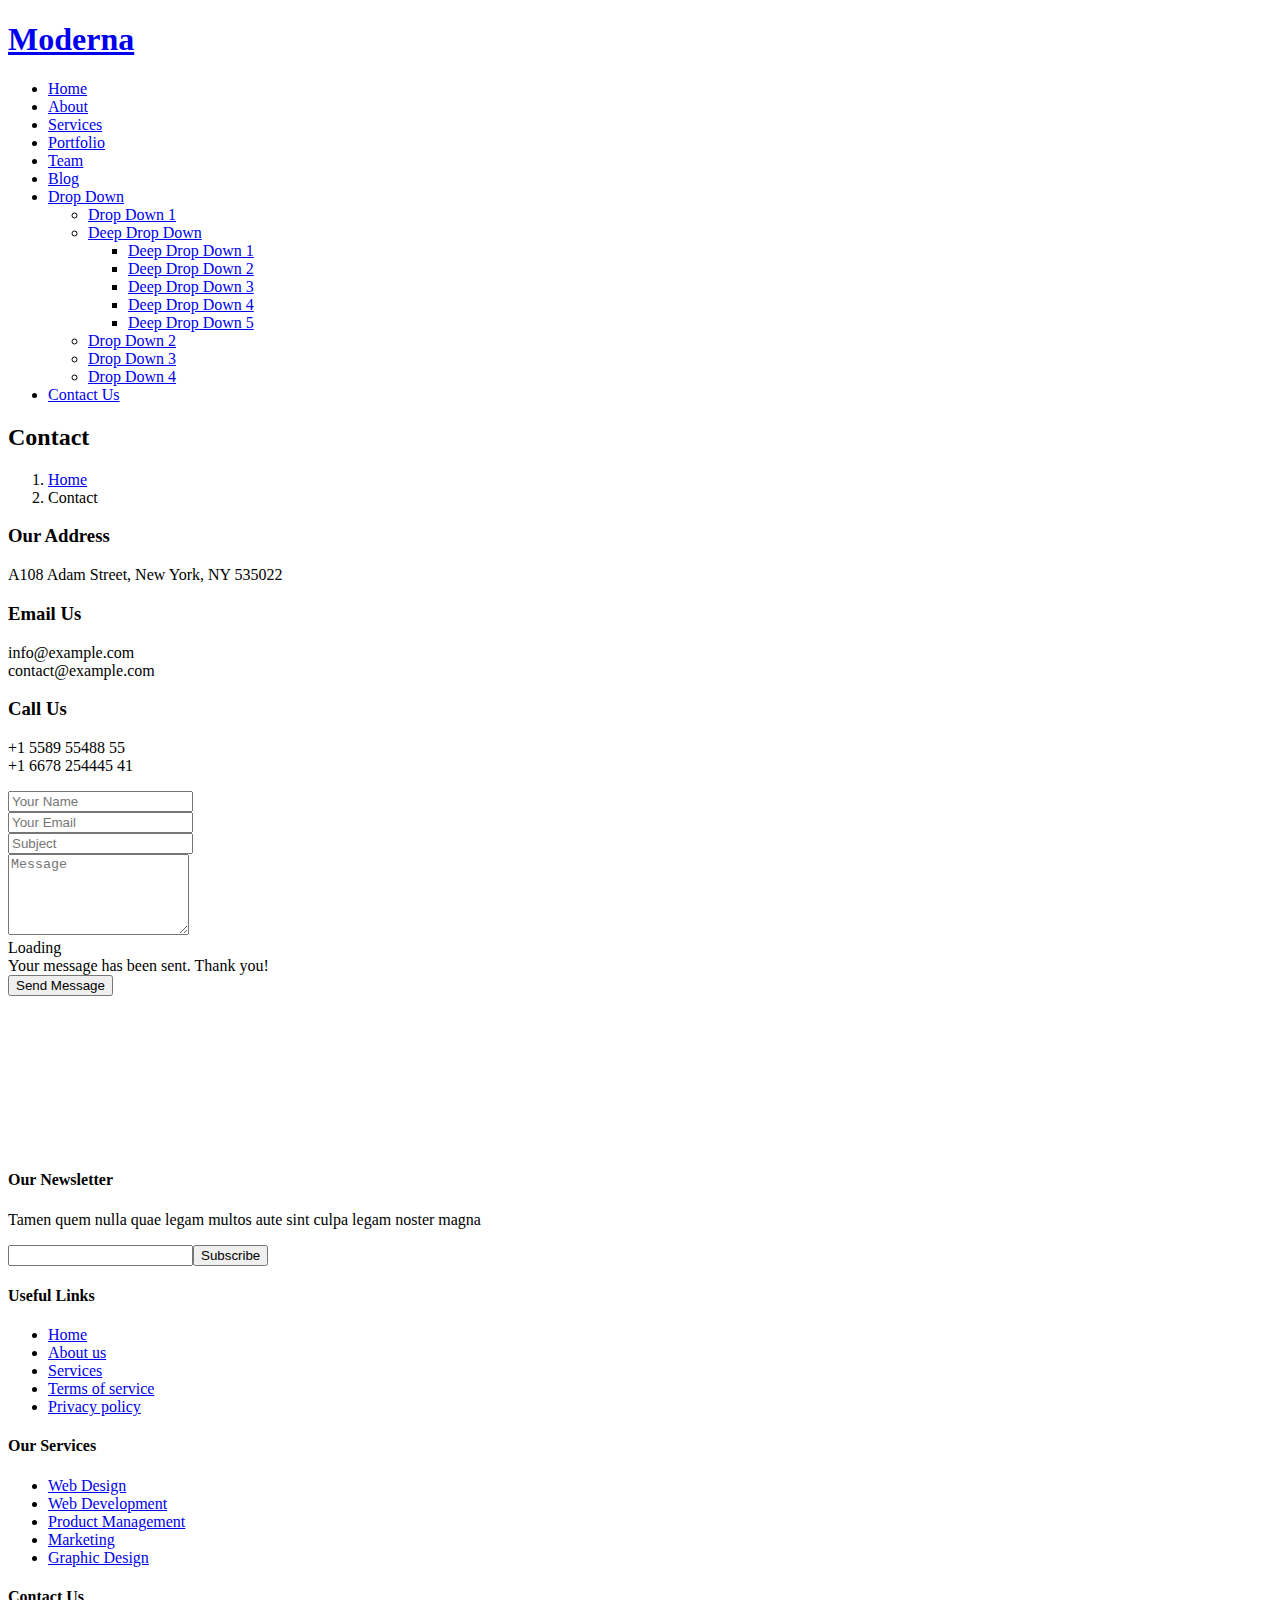
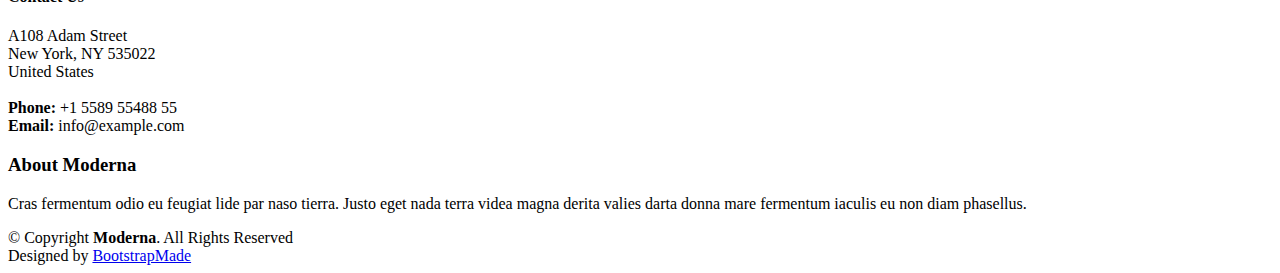
==== contact.html @ 52c8fb10 "Add files via upload" ====
<!DOCTYPE html>
<html lang="en">

<head>
  <meta charset="utf-8">
  <meta content="width=device-width, initial-scale=1.0" name="viewport">

  <title>Contact - Moderna Bootstrap Template</title>
  <meta content="" name="description">
  <meta content="" name="keywords">

  <!-- Favicons -->
  <link href="assets/img/favicon.png" rel="icon">
  <link href="assets/img/apple-touch-icon.png" rel="apple-touch-icon">

  <!-- Google Fonts -->
  <link href="https://fonts.googleapis.com/css?family=Open+Sans:300,300i,400,400i,600,600i,700,700i|Roboto:300,300i,400,400i,500,500i,700,700i&display=swap" rel="stylesheet">

  <!-- Vendor CSS Files -->
  <link href="assets/vendor/animate.css/animate.min.css" rel="stylesheet">
  <link href="assets/vendor/aos/aos.css" rel="stylesheet">
  <link href="assets/vendor/bootstrap/css/bootstrap.min.css" rel="stylesheet">
  <link href="assets/vendor/bootstrap-icons/bootstrap-icons.css" rel="stylesheet">
  <link href="assets/vendor/boxicons/css/boxicons.min.css" rel="stylesheet">
  <link href="assets/vendor/glightbox/css/glightbox.min.css" rel="stylesheet">
  <link href="assets/vendor/swiper/swiper-bundle.min.css" rel="stylesheet">

  <!-- Template Main CSS File -->
  <link href="assets/css/style.css" rel="stylesheet">

  <!-- =======================================================
  * Template Name: Moderna
  * Updated: Sep 18 2023 with Bootstrap v5.3.2
  * Template URL: https://bootstrapmade.com/free-bootstrap-template-corporate-moderna/
  * Author: BootstrapMade.com
  * License: https://bootstrapmade.com/license/
  ======================================================== -->
</head>

<body>

  <!-- ======= Header ======= -->
  <header id="header" class="fixed-top d-flex align-items-center ">
    <div class="container d-flex justify-content-between align-items-center">

      <div class="logo">
        <h1 class="text-light"><a href="index.html"><span>Moderna</span></a></h1>
        <!-- Uncomment below if you prefer to use an image logo -->
        <!-- <a href="index.html"><img src="assets/img/logo.png" alt="" class="img-fluid"></a>-->
      </div>

      <nav id="navbar" class="navbar">
        <ul>
          <li><a class="" href="index.html">Home</a></li>
          <li><a href="about.html">About</a></li>
          <li><a href="services.html">Services</a></li>
          <li><a href="portfolio.html">Portfolio</a></li>
          <li><a href="team.html">Team</a></li>
          <li><a href="blog.html">Blog</a></li>
          <li class="dropdown"><a href="#"><span>Drop Down</span> <i class="bi bi-chevron-down"></i></a>
            <ul>
              <li><a href="#">Drop Down 1</a></li>
              <li class="dropdown"><a href="#"><span>Deep Drop Down</span> <i class="bi bi-chevron-right"></i></a>
                <ul>
                  <li><a href="#">Deep Drop Down 1</a></li>
                  <li><a href="#">Deep Drop Down 2</a></li>
                  <li><a href="#">Deep Drop Down 3</a></li>
                  <li><a href="#">Deep Drop Down 4</a></li>
                  <li><a href="#">Deep Drop Down 5</a></li>
                </ul>
              </li>
              <li><a href="#">Drop Down 2</a></li>
              <li><a href="#">Drop Down 3</a></li>
              <li><a href="#">Drop Down 4</a></li>
            </ul>
          </li>
          <li><a class="active" href="contact.html">Contact Us</a></li>
        </ul>
        <i class="bi bi-list mobile-nav-toggle"></i>
      </nav><!-- .navbar -->

    </div>
  </header><!-- End Header -->

  <main id="main">

    <!-- ======= Contact Section ======= -->
    <section class="breadcrumbs">
      <div class="container">

        <div class="d-flex justify-content-between align-items-center">
          <h2>Contact</h2>
          <ol>
            <li><a href="index.html">Home</a></li>
            <li>Contact</li>
          </ol>
        </div>

      </div>
    </section><!-- End Contact Section -->

    <!-- ======= Contact Section ======= -->
    <section class="contact" data-aos="fade-up" data-aos-easing="ease-in-out" data-aos-duration="500">
      <div class="container">

        <div class="row">

          <div class="col-lg-6">

            <div class="row">
              <div class="col-md-12">
                <div class="info-box">
                  <i class="bx bx-map"></i>
                  <h3>Our Address</h3>
                  <p>A108 Adam Street, New York, NY 535022</p>
                </div>
              </div>
              <div class="col-md-6">
                <div class="info-box">
                  <i class="bx bx-envelope"></i>
                  <h3>Email Us</h3>
                  <p>info@example.com<br>contact@example.com</p>
                </div>
              </div>
              <div class="col-md-6">
                <div class="info-box">
                  <i class="bx bx-phone-call"></i>
                  <h3>Call Us</h3>
                  <p>+1 5589 55488 55<br>+1 6678 254445 41</p>
                </div>
              </div>
            </div>

          </div>

          <div class="col-lg-6">
            <form action="forms/contact.php" method="post" role="form" class="php-email-form">
              <div class="row">
                <div class="col-md-6 form-group">
                  <input type="text" name="name" class="form-control" id="name" placeholder="Your Name" required>
                </div>
                <div class="col-md-6 form-group mt-3 mt-md-0">
                  <input type="email" class="form-control" name="email" id="email" placeholder="Your Email" required>
                </div>
              </div>
              <div class="form-group mt-3">
                <input type="text" class="form-control" name="subject" id="subject" placeholder="Subject" required>
              </div>
              <div class="form-group mt-3">
                <textarea class="form-control" name="message" rows="5" placeholder="Message" required></textarea>
              </div>
              <div class="my-3">
                <div class="loading">Loading</div>
                <div class="error-message"></div>
                <div class="sent-message">Your message has been sent. Thank you!</div>
              </div>
              <div class="text-center"><button type="submit">Send Message</button></div>
            </form>
          </div>

        </div>

      </div>
    </section><!-- End Contact Section -->

    <!-- ======= Map Section ======= -->
    <section class="map mt-2">
      <div class="container-fluid p-0">
        <iframe src="https://www.google.com/maps/embed?pb=!1m18!1m12!1m3!1d3024.2219901290355!2d-74.00369368400567!3d40.71312937933185!2m3!1f0!2f0!3f0!3m2!1i1024!2i768!4f13.1!3m3!1m2!1s0x89c25a23e28c1191%3A0x49f75d3281df052a!2s150%20Park%20Row%2C%20New%20York%2C%20NY%2010007%2C%20USA!5e0!3m2!1sen!2sbg!4v1579767901424!5m2!1sen!2sbg" frameborder="0" style="border:0;" allowfullscreen=""></iframe>
      </div>
    </section><!-- End Map Section -->

  </main><!-- End #main -->

  <!-- ======= Footer ======= -->
  <footer id="footer" data-aos="fade-up" data-aos-easing="ease-in-out" data-aos-duration="500">

    <div class="footer-newsletter">
      <div class="container">
        <div class="row">
          <div class="col-lg-6">
            <h4>Our Newsletter</h4>
            <p>Tamen quem nulla quae legam multos aute sint culpa legam noster magna</p>
          </div>
          <div class="col-lg-6">
            <form action="" method="post">
              <input type="email" name="email"><input type="submit" value="Subscribe">
            </form>
          </div>
        </div>
      </div>
    </div>

    <div class="footer-top">
      <div class="container">
        <div class="row">

          <div class="col-lg-3 col-md-6 footer-links">
            <h4>Useful Links</h4>
            <ul>
              <li><i class="bx bx-chevron-right"></i> <a href="#">Home</a></li>
              <li><i class="bx bx-chevron-right"></i> <a href="#">About us</a></li>
              <li><i class="bx bx-chevron-right"></i> <a href="#">Services</a></li>
              <li><i class="bx bx-chevron-right"></i> <a href="#">Terms of service</a></li>
              <li><i class="bx bx-chevron-right"></i> <a href="#">Privacy policy</a></li>
            </ul>
          </div>

          <div class="col-lg-3 col-md-6 footer-links">
            <h4>Our Services</h4>
            <ul>
              <li><i class="bx bx-chevron-right"></i> <a href="#">Web Design</a></li>
              <li><i class="bx bx-chevron-right"></i> <a href="#">Web Development</a></li>
              <li><i class="bx bx-chevron-right"></i> <a href="#">Product Management</a></li>
              <li><i class="bx bx-chevron-right"></i> <a href="#">Marketing</a></li>
              <li><i class="bx bx-chevron-right"></i> <a href="#">Graphic Design</a></li>
            </ul>
          </div>

          <div class="col-lg-3 col-md-6 footer-contact">
            <h4>Contact Us</h4>
            <p>
              A108 Adam Street <br>
              New York, NY 535022<br>
              United States <br><br>
              <strong>Phone:</strong> +1 5589 55488 55<br>
              <strong>Email:</strong> info@example.com<br>
            </p>

          </div>

          <div class="col-lg-3 col-md-6 footer-info">
            <h3>About Moderna</h3>
            <p>Cras fermentum odio eu feugiat lide par naso tierra. Justo eget nada terra videa magna derita valies darta donna mare fermentum iaculis eu non diam phasellus.</p>
            <div class="social-links mt-3">
              <a href="#" class="twitter"><i class="bx bxl-twitter"></i></a>
              <a href="#" class="facebook"><i class="bx bxl-facebook"></i></a>
              <a href="#" class="instagram"><i class="bx bxl-instagram"></i></a>
              <a href="#" class="linkedin"><i class="bx bxl-linkedin"></i></a>
            </div>
          </div>

        </div>
      </div>
    </div>

    <div class="container">
      <div class="copyright">
        &copy; Copyright <strong><span>Moderna</span></strong>. All Rights Reserved
      </div>
      <div class="credits">
        <!-- All the links in the footer should remain intact. -->
        <!-- You can delete the links only if you purchased the pro version. -->
        <!-- Licensing information: https://bootstrapmade.com/license/ -->
        <!-- Purchase the pro version with working PHP/AJAX contact form: https://bootstrapmade.com/free-bootstrap-template-corporate-moderna/ -->
        Designed by <a href="https://bootstrapmade.com/">BootstrapMade</a>
      </div>
    </div>
  </footer><!-- End Footer -->

  <a href="#" class="back-to-top d-flex align-items-center justify-content-center"><i class="bi bi-arrow-up-short"></i></a>

  <!-- Vendor JS Files -->
  <script src="assets/vendor/purecounter/purecounter_vanilla.js"></script>
  <script src="assets/vendor/aos/aos.js"></script>
  <script src="assets/vendor/bootstrap/js/bootstrap.bundle.min.js"></script>
  <script src="assets/vendor/glightbox/js/glightbox.min.js"></script>
  <script src="assets/vendor/isotope-layout/isotope.pkgd.min.js"></script>
  <script src="assets/vendor/swiper/swiper-bundle.min.js"></script>
  <script src="assets/vendor/waypoints/noframework.waypoints.js"></script>
  <script src="assets/vendor/php-email-form/validate.js"></script>

  <!-- Template Main JS File -->
  <script src="assets/js/main.js"></script>

</body>

</html>
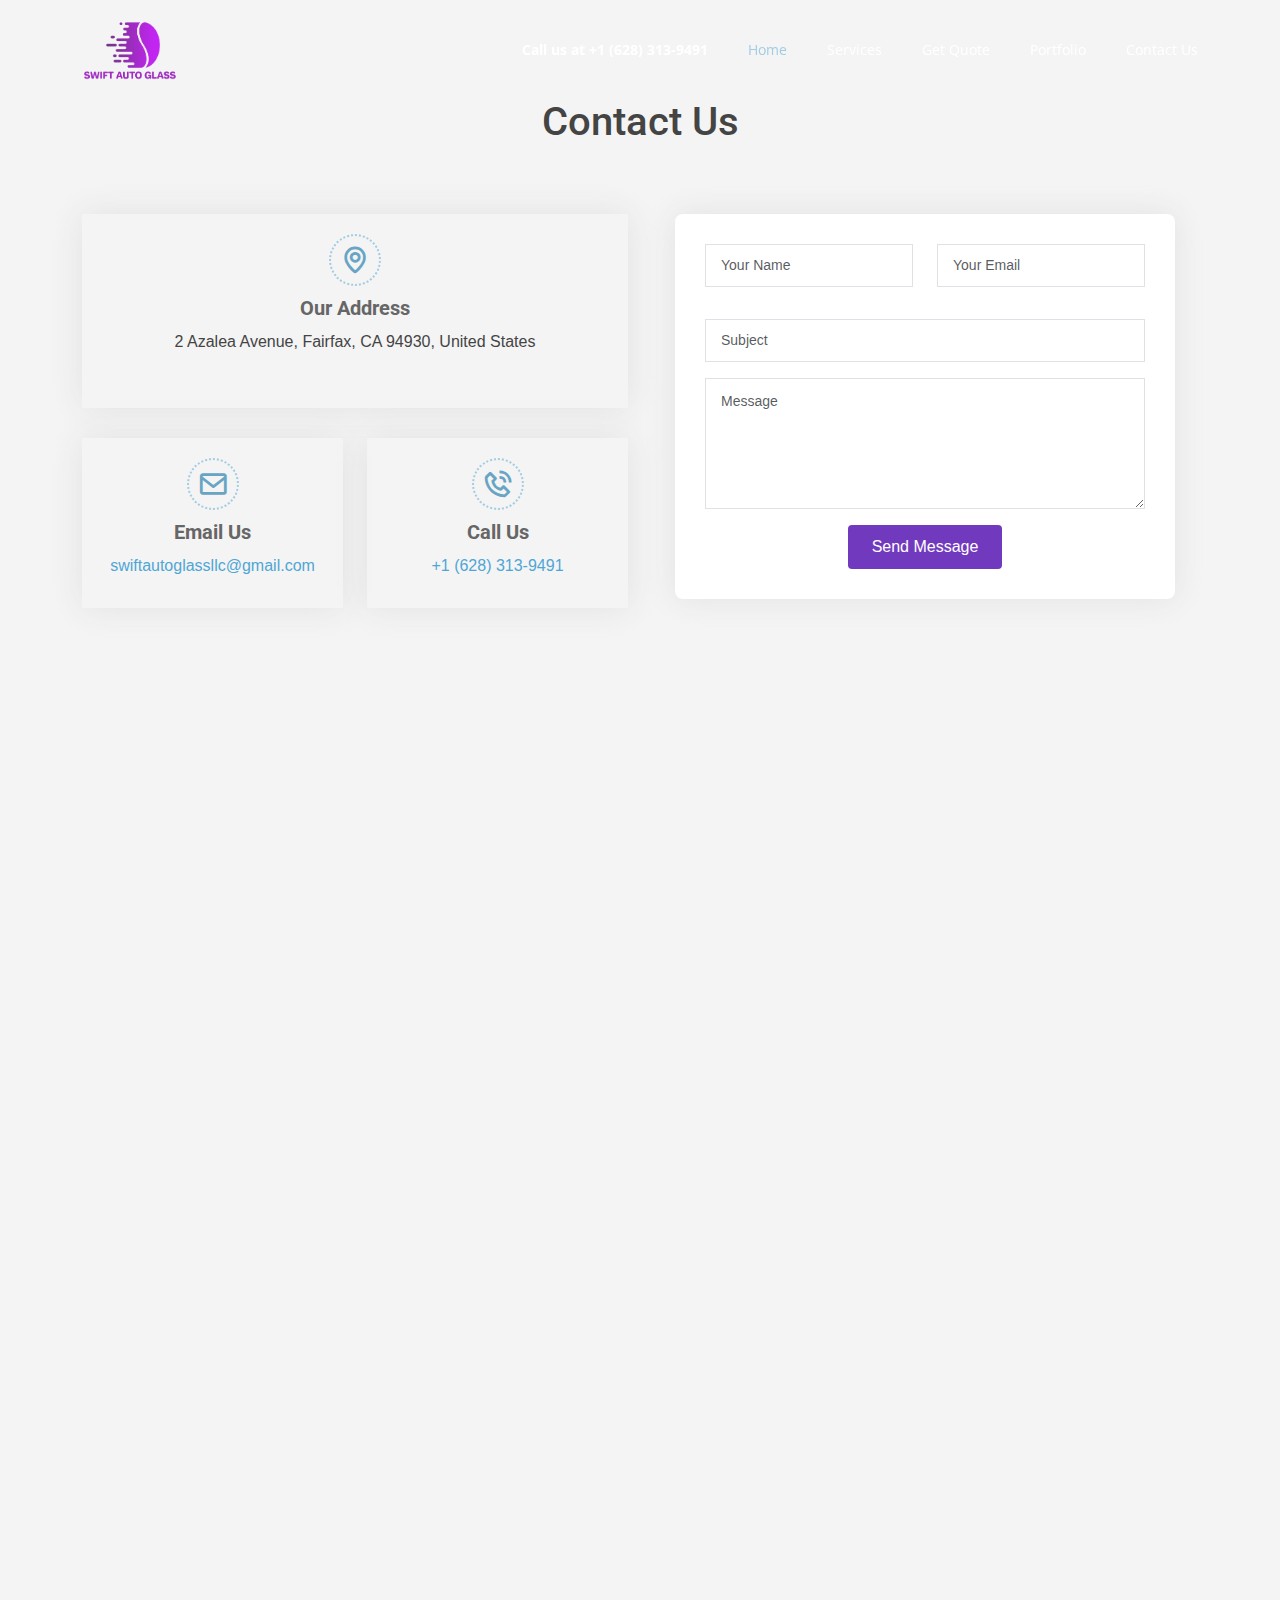
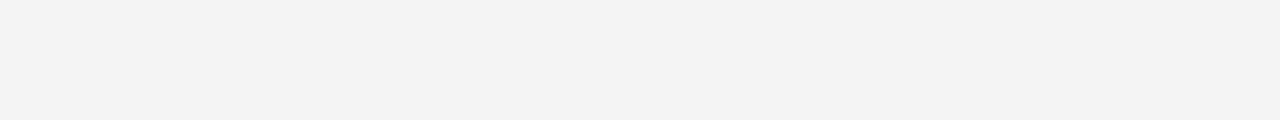
==== commit 27353be6: "Add files via upload" ====
--- a/contact.html
+++ b/contact.html
@@ -5,13 +5,13 @@
   <meta charset="utf-8">
   <meta content="width=device-width, initial-scale=1.0" name="viewport">
 
-  <title>Contact - Moderna Bootstrap Template</title>
+  <title>Swift Auto Glass - Index</title>
   <meta content="" name="description">
   <meta content="" name="keywords">
 
   <!-- Favicons -->
-  <link href="assets/img/favicon.png" rel="icon">
-  <link href="assets/img/apple-touch-icon.png" rel="apple-touch-icon">
+  <link href="assets/img/FullLogo.png" rel="icon">
+  <link href="assets/img/FullLogo.png" rel="apple-touch-icon">
 
   <!-- Google Fonts -->
   <link href="https://fonts.googleapis.com/css?family=Open+Sans:300,300i,400,400i,600,600i,700,700i|Roboto:300,300i,400,400i,500,500i,700,700i&display=swap" rel="stylesheet">
@@ -29,8 +29,8 @@
   <link href="assets/css/style.css" rel="stylesheet">
 
   <!-- =======================================================
-  * Template Name: Moderna
-  * Updated: Sep 18 2023 with Bootstrap v5.3.2
+  * Template Name: Swift Auto Glass
+  * Updated: Sep 18 2023 with Bootstrap v5.3.2
   * Template URL: https://bootstrapmade.com/free-bootstrap-template-corporate-moderna/
   * Author: BootstrapMade.com
   * License: https://bootstrapmade.com/license/
@@ -40,22 +40,33 @@
 <body>
 
   <!-- ======= Header ======= -->
-  <header id="header" class="fixed-top d-flex align-items-center ">
+  <header id="header" class="fixed-top d-flex align-items-center header-transparent">
     <div class="container d-flex justify-content-between align-items-center">
 
       <div class="logo">
-        <h1 class="text-light"><a href="index.html"><span>Moderna</span></a></h1>
+       <!--  <h1 class="text-light"><a href="index.html"><span>Swift Auto Glass</span></a></h1> -->
         <!-- Uncomment below if you prefer to use an image logo -->
-        <!-- <a href="index.html"><img src="assets/img/logo.png" alt="" class="img-fluid"></a>-->
-      </div>
-
+        <a href="index.html"><img src="assets/img/FullLogo.png" alt="" class="img-fluid"></a>
+      </div>
+        
+<script>
+    function scrollToSection(sectionId) {
+      var section = document.getElementById(sectionId);
+      if (section) {
+        section.scrollIntoView({ behavior: 'smooth' });
+      }
+    }
+  </script>
+        
       <nav id="navbar" class="navbar">
         <ul>
-          <li><a class="" href="index.html">Home</a></li>
-          <li><a href="about.html">About</a></li>
-          <li><a href="services.html">Services</a></li>
-          <li><a href="portfolio.html">Portfolio</a></li>
-          <li><a href="team.html">Team</a></li>
+          <li><a href="tel:+16283139491"><strong> Call us at +1 (628) 313-9491 </strong></a></li>
+          <li><a class="active " href="index.html">Home</a></li>
+          <li><a href="index.html" onclick="scrollToSection('services')">Services</a></li>
+          <li><a href="index.html" onclick="scrollToSection('quote')">Get Quote</a></li>
+          <li><a href="portfolio.html" >Portfolio</a></li>
+          <!--
+            <li><a href="team.html">Team</a></li>
           <li><a href="blog.html">Blog</a></li>
           <li class="dropdown"><a href="#"><span>Drop Down</span> <i class="bi bi-chevron-down"></i></a>
             <ul>
@@ -74,17 +85,17 @@
               <li><a href="#">Drop Down 4</a></li>
             </ul>
           </li>
-          <li><a class="active" href="contact.html">Contact Us</a></li>
+            -->
+          <li><a href="contact.html">Contact Us</a></li>
         </ul>
         <i class="bi bi-list mobile-nav-toggle"></i>
       </nav><!-- .navbar -->
-
     </div>
   </header><!-- End Header -->
 
   <main id="main">
 
-    <!-- ======= Contact Section ======= -->
+    <!-- ======= Contact Section ======= 
     <section class="breadcrumbs">
       <div class="container">
 
@@ -97,8 +108,11 @@
         </div>
 
       </div>
-    </section><!-- End Contact Section -->
-
+    </section>
+      <!-- End Contact Section -->
+      <div class="container">
+<br><br><h1 align=center id="services"> Contact Us</h1>
+      </div>
     <!-- ======= Contact Section ======= -->
     <section class="contact" data-aos="fade-up" data-aos-easing="ease-in-out" data-aos-duration="500">
       <div class="container">
@@ -112,21 +126,21 @@
                 <div class="info-box">
                   <i class="bx bx-map"></i>
                   <h3>Our Address</h3>
-                  <p>A108 Adam Street, New York, NY 535022</p>
+                  2 Azalea Avenue, Fairfax, CA 94930, United States <br><br>
                 </div>
               </div>
               <div class="col-md-6">
                 <div class="info-box">
                   <i class="bx bx-envelope"></i>
                   <h3>Email Us</h3>
-                  <p>info@example.com<br>contact@example.com</p>
+                  <a href="mailto:swiftautoglassllc@gmail.com">swiftautoglassllc@gmail.com</a>
                 </div>
               </div>
               <div class="col-md-6">
                 <div class="info-box">
                   <i class="bx bx-phone-call"></i>
                   <h3>Call Us</h3>
-                  <p>+1 5589 55488 55<br>+1 6678 254445 41</p>
+                  <a href="tel:+16283139491">+1 (628) 313-9491</a><br>
                 </div>
               </div>
             </div>
@@ -166,7 +180,10 @@
     <!-- ======= Map Section ======= -->
     <section class="map mt-2">
       <div class="container-fluid p-0">
-        <iframe src="https://www.google.com/maps/embed?pb=!1m18!1m12!1m3!1d3024.2219901290355!2d-74.00369368400567!3d40.71312937933185!2m3!1f0!2f0!3f0!3m2!1i1024!2i768!4f13.1!3m3!1m2!1s0x89c25a23e28c1191%3A0x49f75d3281df052a!2s150%20Park%20Row%2C%20New%20York%2C%20NY%2010007%2C%20USA!5e0!3m2!1sen!2sbg!4v1579767901424!5m2!1sen!2sbg" frameborder="0" style="border:0;" allowfullscreen=""></iframe>
+          
+  
+          
+        <iframe src="https://maps.google.com/maps?q=2+Azalea+Avenue%2C+Fairfax%2C+CA+94930%2C+United+States&t=&z=17&ie=UTF8&iwloc=&output=embed" frameborder="0" style="border:0;" allowfullscreen=""></iframe>
       </div>
     </section><!-- End Map Section -->
 
@@ -178,18 +195,18 @@
     <div class="footer-newsletter">
       <div class="container">
         <div class="row">
-          <div class="col-lg-6">
+        <!--  <div class="col-lg-6">
             <h4>Our Newsletter</h4>
             <p>Tamen quem nulla quae legam multos aute sint culpa legam noster magna</p>
-          </div>
+          </div> 
           <div class="col-lg-6">
             <form action="" method="post">
               <input type="email" name="email"><input type="submit" value="Subscribe">
-            </form>
-          </div>
-        </div>
-      </div>
-    </div>
+            </form>-->
+          </div>
+        </div>
+      </div>
+    
 
     <div class="footer-top">
       <div class="container">
@@ -199,39 +216,42 @@
             <h4>Useful Links</h4>
             <ul>
               <li><i class="bx bx-chevron-right"></i> <a href="#">Home</a></li>
-              <li><i class="bx bx-chevron-right"></i> <a href="#">About us</a></li>
+              <li><i class="bx bx-chevron-right"></i> <a href="#">Portfolio</a></li>
               <li><i class="bx bx-chevron-right"></i> <a href="#">Services</a></li>
-              <li><i class="bx bx-chevron-right"></i> <a href="#">Terms of service</a></li>
-              <li><i class="bx bx-chevron-right"></i> <a href="#">Privacy policy</a></li>
+              
+              
             </ul>
           </div>
 
           <div class="col-lg-3 col-md-6 footer-links">
             <h4>Our Services</h4>
             <ul>
-              <li><i class="bx bx-chevron-right"></i> <a href="#">Web Design</a></li>
-              <li><i class="bx bx-chevron-right"></i> <a href="#">Web Development</a></li>
-              <li><i class="bx bx-chevron-right"></i> <a href="#">Product Management</a></li>
-              <li><i class="bx bx-chevron-right"></i> <a href="#">Marketing</a></li>
-              <li><i class="bx bx-chevron-right"></i> <a href="#">Graphic Design</a></li>
+              <li><i class="bx bx-chevron-right"></i>Windshield Replacement</li>
+              <li><i class="bx bx-chevron-right"></i> Rock Chip Repair</li>
+              <li><i class="bx bx-chevron-right"></i> Door, Vent and Quarter Glass</li>
+              <li><i class="bx bx-chevron-right"></i> Sunroof Glass</li>
+              <li><i class="bx bx-chevron-right"></i> Power Window Regulator Repair</li>
+              <li><i class="bx bx-chevron-right"></i> Trucks, Fleets Windshields</li>
+              <li><i class="bx bx-chevron-right"></i>Truck Glass/Back Slider Glass</li>
             </ul>
+          
           </div>
 
           <div class="col-lg-3 col-md-6 footer-contact">
-            <h4>Contact Us</h4>
+            <h4>Address</h4>
             <p>
-              A108 Adam Street <br>
-              New York, NY 535022<br>
+              2 Azalea Avenue <br>
+              Fairfax, CA 94930<br>
               United States <br><br>
-              <strong>Phone:</strong> +1 5589 55488 55<br>
-              <strong>Email:</strong> info@example.com<br>
+              <strong>Phone:</strong> <a href="tel:+16283139491">+1 (628) 313-9491</a><br>
+              <strong>Email:</strong> <a href="mailto:swiftautoglassllc@gmail.com">swiftautoglassllc@gmail.com</a><br>
             </p>
 
           </div>
 
           <div class="col-lg-3 col-md-6 footer-info">
-            <h3>About Moderna</h3>
-            <p>Cras fermentum odio eu feugiat lide par naso tierra. Justo eget nada terra videa magna derita valies darta donna mare fermentum iaculis eu non diam phasellus.</p>
+            <h3>About Swift Auto Glass</h3>
+            <p>SWIFT AUTO GLASS LLC is a glass replacement and repair service company operating in Marin County, San Francisco and Bay area. Swift Auto Glass LLC is founded by Auto Glass technicians who have extensive expertise and experience in Auto Glass Repair and Replacement for All Auto Makes and Models.</p>
             <div class="social-links mt-3">
               <a href="#" class="twitter"><i class="bx bxl-twitter"></i></a>
               <a href="#" class="facebook"><i class="bx bxl-facebook"></i></a>
@@ -246,14 +266,14 @@
 
     <div class="container">
       <div class="copyright">
-        &copy; Copyright <strong><span>Moderna</span></strong>. All Rights Reserved
+        &copy; Copyright 2023 <strong><span>Swift Auto Glass LLC</span></strong>. All Rights Reserved
       </div>
       <div class="credits">
         <!-- All the links in the footer should remain intact. -->
         <!-- You can delete the links only if you purchased the pro version. -->
         <!-- Licensing information: https://bootstrapmade.com/license/ -->
         <!-- Purchase the pro version with working PHP/AJAX contact form: https://bootstrapmade.com/free-bootstrap-template-corporate-moderna/ -->
-        Designed by <a href="https://bootstrapmade.com/">BootstrapMade</a>
+        Designed by <a href="https://www.facebook.com/zcoderapp">ZCoder "Apps Done Right"</a>
       </div>
     </div>
   </footer><!-- End Footer -->
@@ -272,7 +292,7 @@
 
   <!-- Template Main JS File -->
   <script src="assets/js/main.js"></script>
-
+      
 </body>
 
 </html>